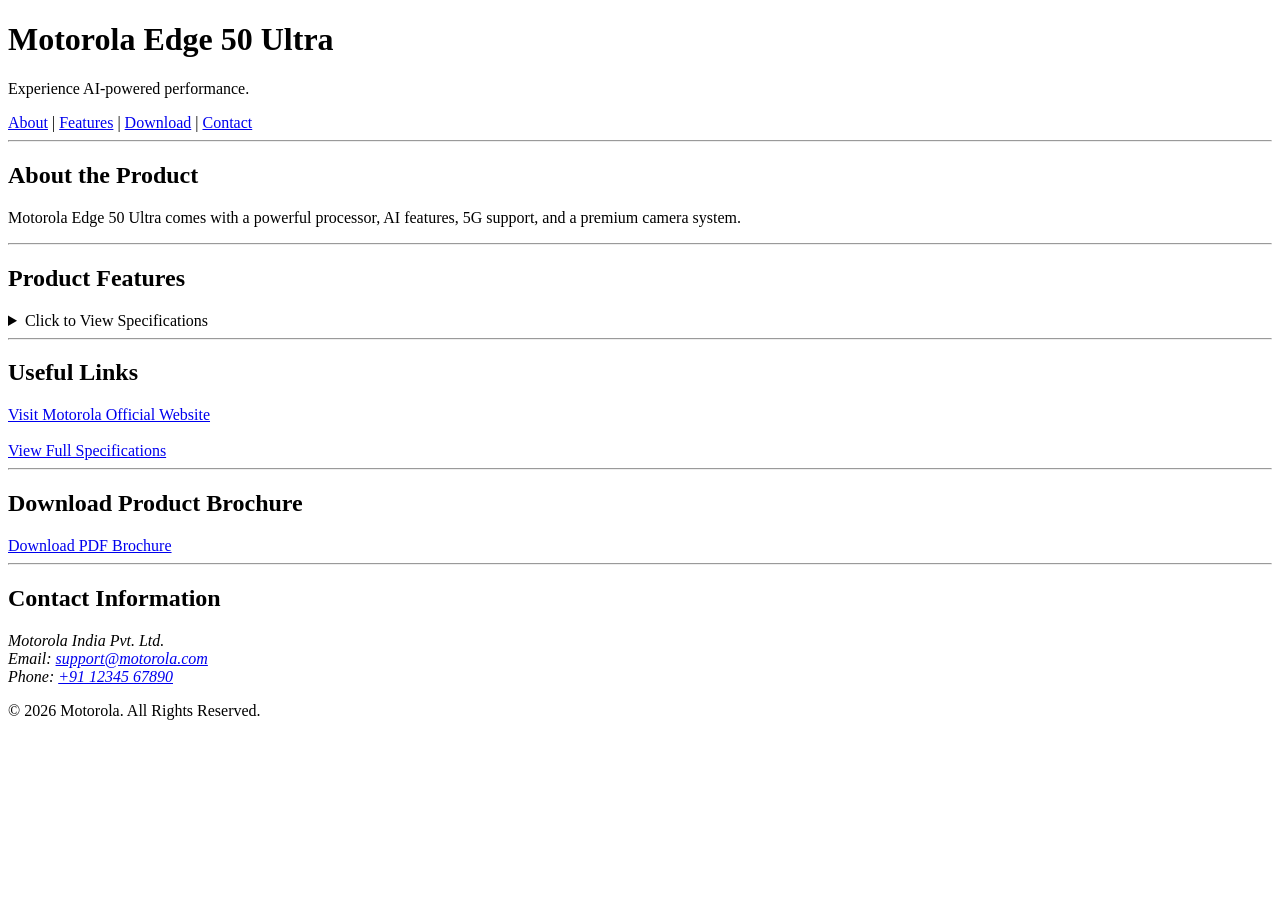
==== (9)ProductInfo.html @ 1a531886 "Add files via upload" ====
<!DOCTYPE html>
<html lang="en">
<head>
    <meta charset="UTF-8">
    <title>Product Info Page</title>
</head>
<body>

    <!-- Header -->
    <header>
        <h1>Motorola Edge 50 Ultra</h1>
        <p>Experience AI-powered performance.</p>
    </header>

    <!-- Navigation -->
    <nav>
        <a href="#about">About</a> |
        <a href="#features">Features</a> |
        <a href="#download">Download</a> |
        <a href="#contact">Contact</a>
    </nav>

    <hr>

    <!-- Main Content -->
    <main>

        <!-- About Section -->
        <section id="about">
            <h2>About the Product</h2>

            <article>
                <p>
                    Motorola Edge 50 Ultra comes with a powerful processor,
                    AI features, 5G support, and a premium camera system.
                </p>
            </article>
        </section>

        <hr>

        <!-- Features -->
        <section id="features">
            <h2>Product Features</h2>

            <details>
                <summary>Click to View Specifications</summary>

                <ul>
                    <li>6.7-inch pOLED Display</li>
                    <li>Snapdragon Processor</li>
                    <li>50MP AI Camera</li>
                    <li>16GB RAM</li>
                    <li>512GB Storage</li>
                    <li>125W Fast Charging</li>
                </ul>

            </details>
        </section>

        <hr>

        <!-- Hyperlinks -->
        <section>
            <h2>Useful Links</h2>

            <a href="https://www.motorola.com" target="_blank">
                Visit Motorola Official Website
            </a>

            <br><br>

            <a href="https://www.gsmarena.com" target="_blank">
                View Full Specifications
            </a>
        </section>

        <hr>

        <!-- Download -->
        <section id="download">
            <h2>Download Product Brochure</h2>

            <a href="brochure.pdf" download>
                Download PDF Brochure
            </a>
        </section>

    </main>

    <hr>

    <!-- Footer -->
    <footer id="contact">

        <h2>Contact Information</h2>

        <address>
            Motorola India Pvt. Ltd.<br>
            Email:
            <a href="mailto:support@motorola.com">
                support@motorola.com
            </a><br>

            Phone:
            <a href="tel:+911234567890">
                +91 12345 67890
            </a>
        </address>

        <p>&copy; 2026 Motorola. All Rights Reserved.</p>

    </footer>

</body>
</html>
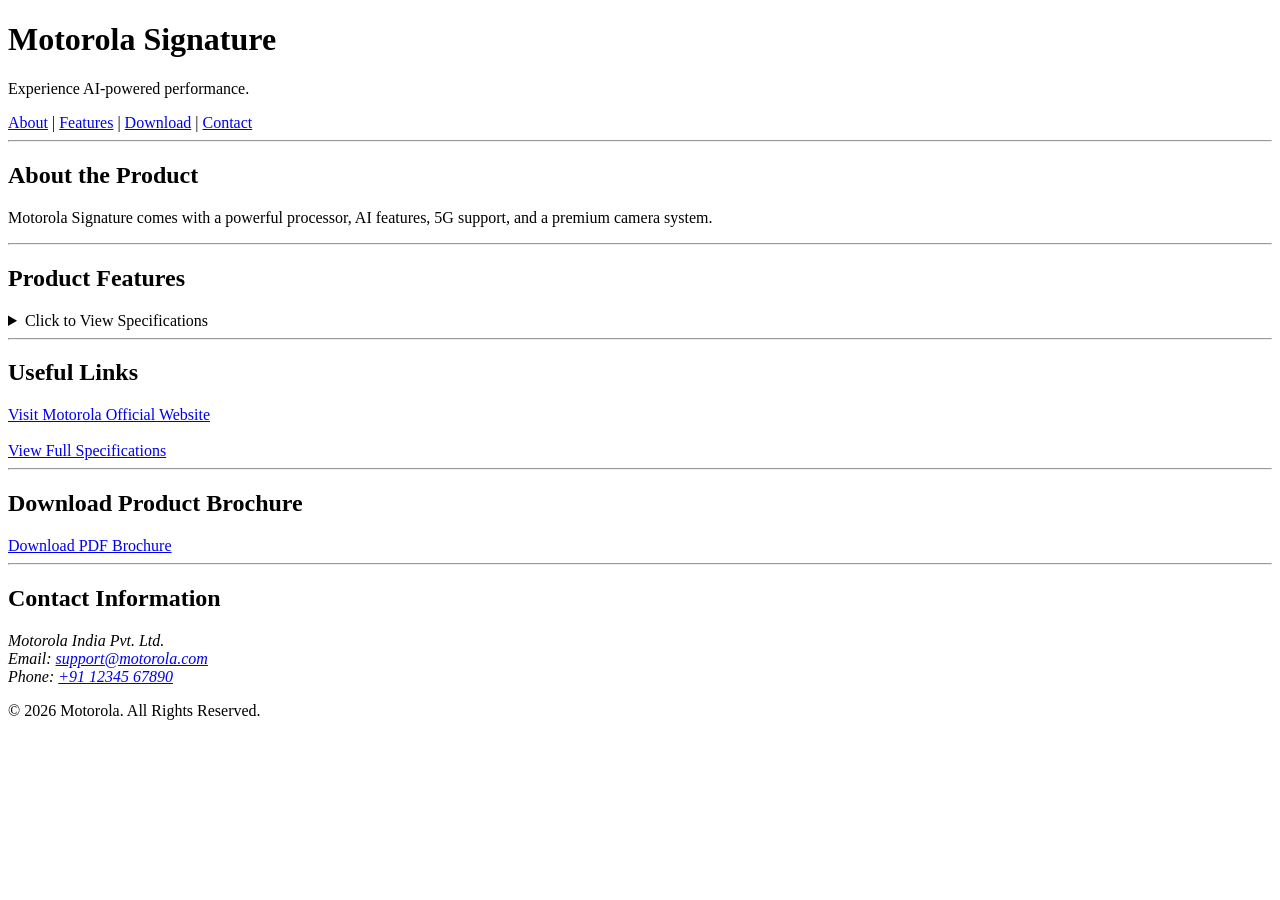
==== commit 3978d0da: "Update (9)ProductInfo.html" ====
--- a/(9)ProductInfo.html
+++ b/(9)ProductInfo.html
@@ -8,7 +8,7 @@
 
     <!-- Header -->
     <header>
-        <h1>Motorola Edge 50 Ultra</h1>
+        <h1>Motorola Signature</h1>
         <p>Experience AI-powered performance.</p>
     </header>
 
@@ -31,7 +31,7 @@
 
             <article>
                 <p>
-                    Motorola Edge 50 Ultra comes with a powerful processor,
+                    Motorola Signature comes with a powerful processor,
                     AI features, 5G support, and a premium camera system.
                 </p>
             </article>
